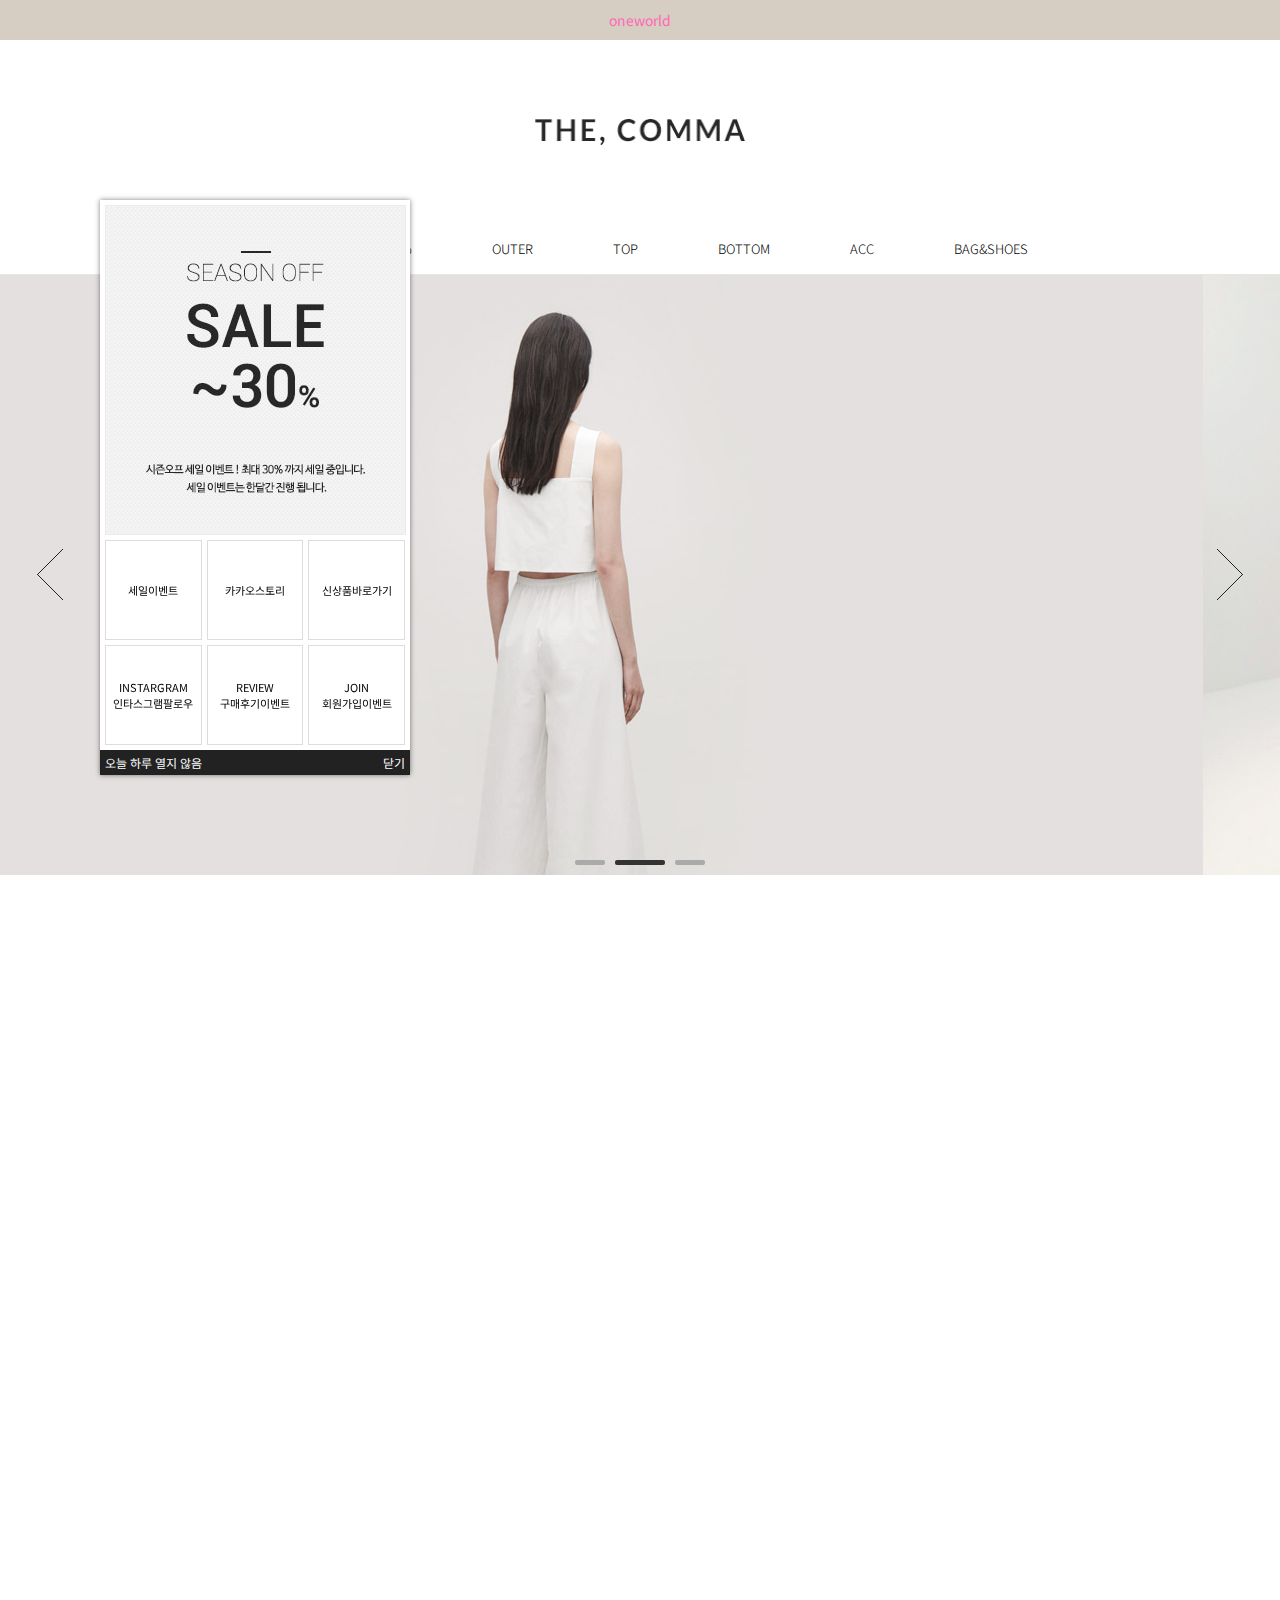
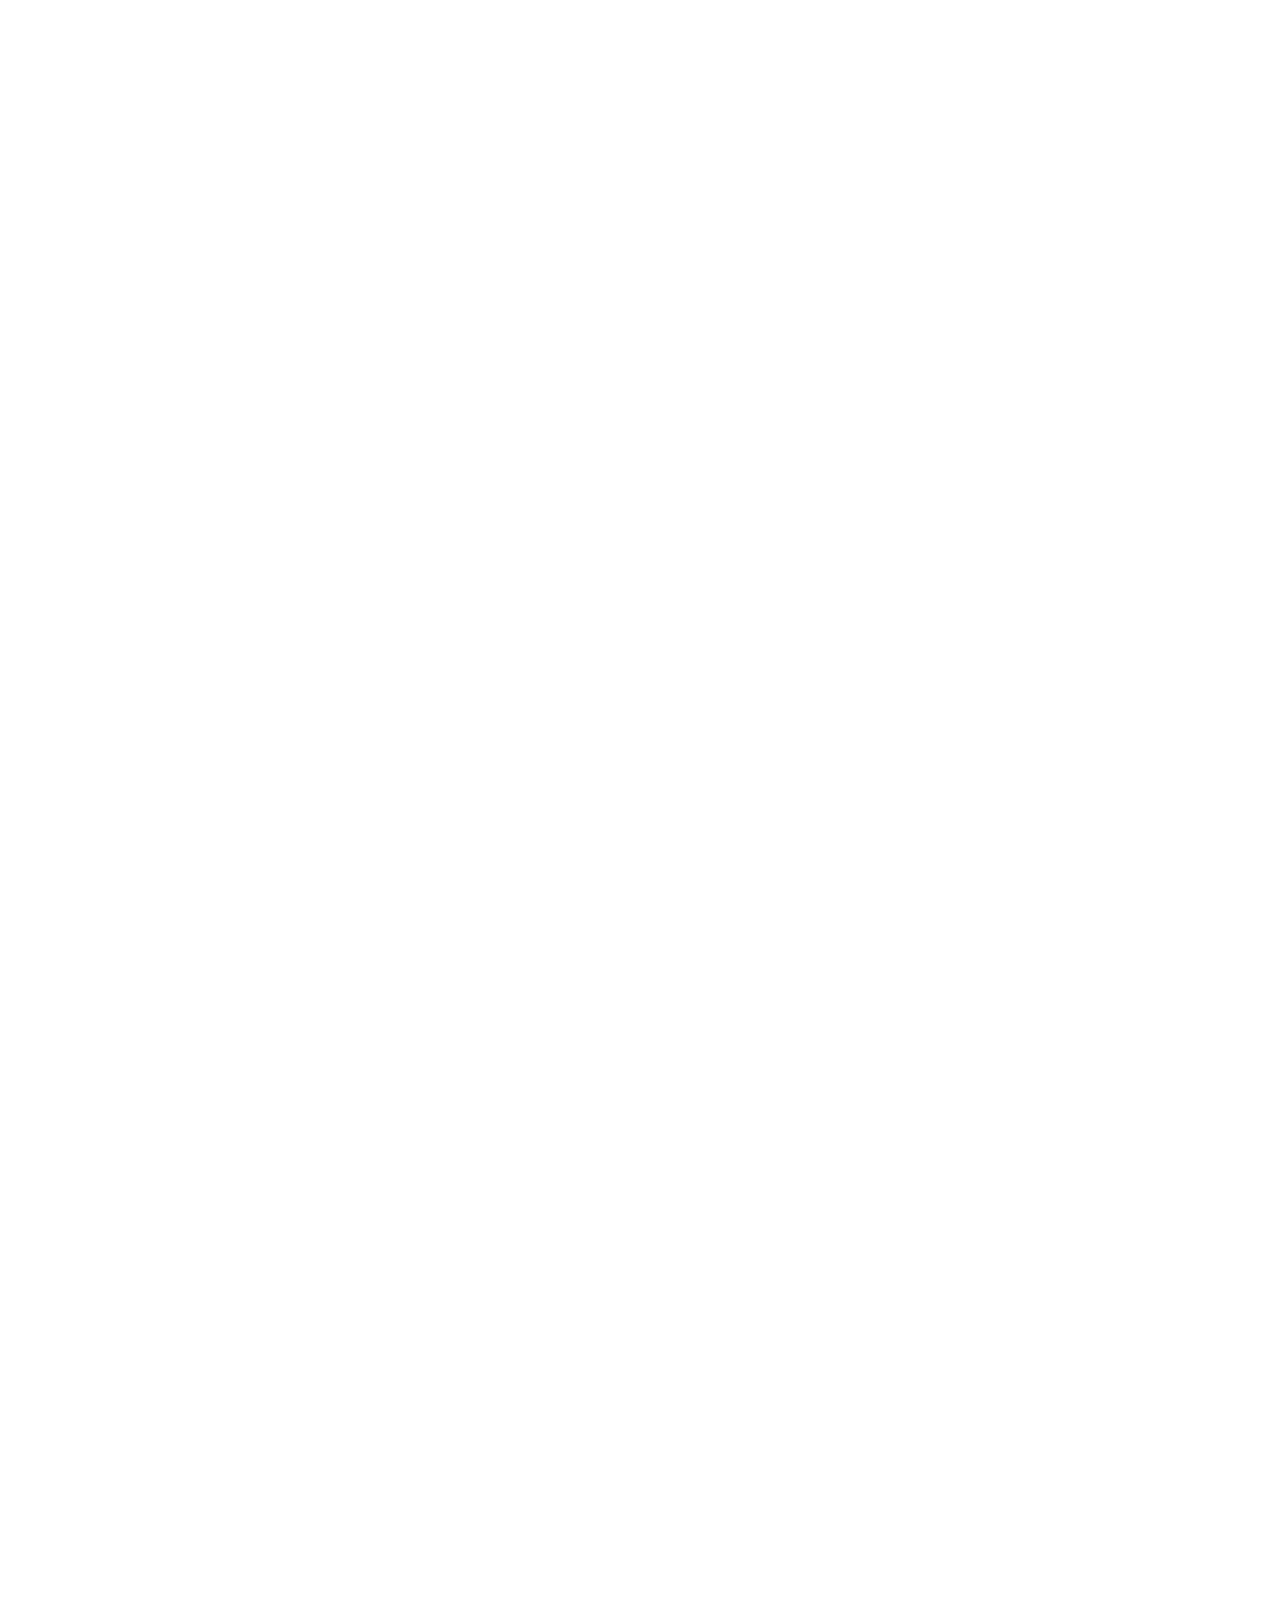
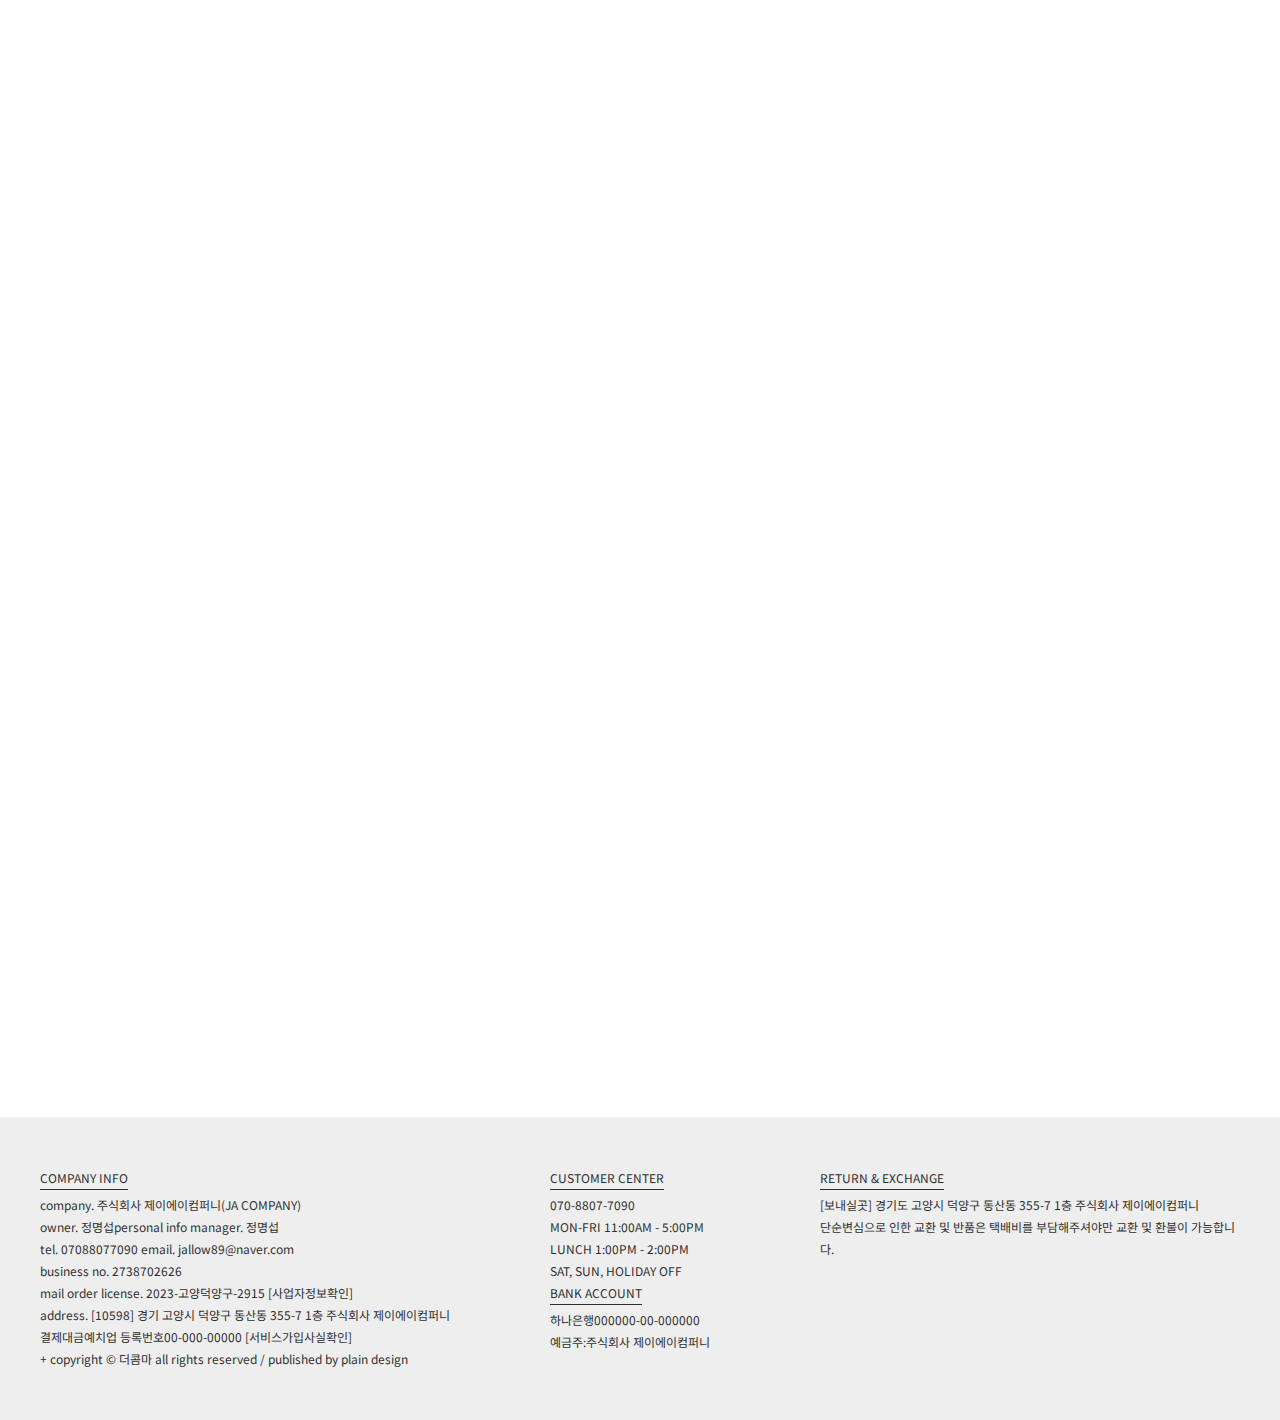
==== index.html @ 26ce9a0a "Portfolio_4 (the comma)" ====
<!DOCTYPE html>
<html lang="en">
<head>
    <meta charset="UTF-8">
    <meta name="viewport" content="width=device-width, initial-scale=1.0">
    <title>The Comma</title>

    <script defer src="https://code.jquery.com/jquery-1.12.4.min.js"></script>
    <script defer src="./js/common.js"></script>
    <script defer src="./js/header_footer.js"></script>
    <script defer src="./js/item_list.js"></script>
    <script defer src="./js/index.js"></script>

    <link href="https://fonts.googleapis.com/css2?family=Noto+Sans+KR:wght@100;300;400;500;700;900&display=swap" rel="stylesheet">
    <link rel="stylesheet" href="./css/common.css">
    <link rel="stylesheet" href="./css/header_footer.css">
    <link rel="stylesheet" href="./css/index.css">
    <link rel="icon" href="./img/favicon-16x16.png" type="image/png">

    <script>
        var sp = ['android', 'iphone', 'ipad'];
        for(var i = 0; i < sp.length; i++) {
            if(navigator.userAgent.toLowerCase().match(sp[i])) {
                location.replace("mobile/index.html");
            }
        }
    </script>
</head>
<body>
    <div class="top_banner">
        <div class="tb_item">The comma에 오신걸 환영합니다 :)</div>
        <div class="tb_item">즐거운 구경되세요</div>
        <div class="tb_item">oneworld</div>
        <div class="tb_item">포트폴리오</div>
        <div class="tb_item">예쁘게 봐주세요 :D</div>
    </div>
    <div class="layer_popup" ondragstart="return false">
        <div class="popup_body">
            <div class="popup_img">
                <a href="#" class="p_img">
                    <img src="./img/popup/big_img_01.jpg" alt="팝업이미지">
                </a>
                <a href="#" class="p_img">
                    <img src="./img/popup/big_img_02.jpg" alt="팝업이미지">
                </a>
                <a href="#" class="p_img">
                    <img src="./img/popup/big_img_03.jpg" alt="팝업이미지">
                </a>
                <a href="#" class="p_img">
                    <img src="./img/popup/big_img_04.jpg" alt="팝업이미지">
                </a>
                <a href="#" class="p_img">
                    <img src="./img/popup/big_img_05.jpg" alt="팝업이미지">
                </a>
                <a href="#" class="p_img">
                    <img src="./img/popup/big_img_06.jpg" alt="팝업이미지">
                </a>
            </div>
            <div class="popup_btn_container">
                <div class="popup_btn">
                    <a href="#">세일이벤트</a>
                </div>
                <div class="popup_btn">
                    <a href="#">카카오스토리</a>
                </div>
                <div class="popup_btn">
                    <a href="#">신상품바로가기</a>
                </div>
                <div class="popup_btn">
                    <a href="#">INSTARGRAM<br>인타스그램팔로우</a>
                </div>
                <div class="popup_btn">
                    <a href="#">REVIEW<br>구매후기이벤트</a>
                </div>
                <div class="popup_btn">
                    <a href="#">JOIN<br>회원가입이벤트</a>
                </div>
            </div>
        </div>
        <div class="popup_footer">
            <div class="btn_close_24" onclick="setCookie('test_cookie', 'true', 1);">오늘 하루 열지 않음</div>
            <div class="btn_close">닫기</div>
        </div>
    </div>
    <div class="wrap">
        <div class="header">
            <div class="logo">
                <a href="index.html">logo</a>
            </div>
            <ul class="menu">
                <li class="menu_item">
                    <a href="product(best).html?cate_no=0">BEST</a>
                </li>
                <li class="menu_item">
                    <a href="product(new5%).html?cate_no=1">NEW 5%</a>
                </li>
                <li class="menu_item">
                    <a href="product(outer).html?cate_no=2">OUTER</a>
                </li>
                <li class="menu_item">
                    <a href="product(top).html?cate_no=3">TOP</a>
                </li>
                <li class="menu_item">
                    <a href="product(bottom).html?cate_no=4">BOTTOM</a>
                </li>
                <li class="menu_item">
                    <a href="product(acc).html?cate_no=5">ACC</a>
                </li>
                <li class="menu_item">
                    <a href="product(bag&shoes).html?cate_no=6">BAG&SHOES</a>
                </li>
            </ul>
        </div>
        <div class="main">
            <div class="main_banner">
                <div class="box main_banner1"></div>
                <div class="box main_banner2"></div>
                <div class="box main_banner3"></div>
                <div class="btn_slide" id="btn_L"></div>
                <div class="btn_slide" id="btn_R"></div>
                <div class="indicator">
                </div>
            </div>
            <div id="w_ranking" class="sec container">
                <div class="sec_title item_init">WEEKLY RANKING</div>     
                <div class="sec_body">
                    <ul class="item_container">
                        <li class="w_ranking_items item_init">
                            <div class="item_img">
                                <a href="#">
                                    <img src="./img/items/ranking/1.jpg" alt="랭크 이미지">
                                </a>
                                <div class="ranking_num">1</div>
                            </div>
                            <div class="item_info">
                                <div class="item_info_title item_info_title">더콤마-랭킹</div>
                                <div class="o_price">70,000원</div>
                                <div class="s_price">30,000원</div>
                                <div class="item_desc">상품에 대한 설명이 표시됩니다.</div>
                            </div>
                        </li>
                        <li class="w_ranking_items item_init">
                            <div class="item_img">
                                <a href="#">
                                    <img src="./img/items/ranking/2.jpg" alt="랭크 이미지">
                                </a>
                                <div class="ranking_num">2</div>
                            </div>
                            <div class="item_info">
                                <div class="item_info_title item_info_title">더콤마-랭킹</div>
                                <div class="o_price">70,000원</div>
                                <div class="s_price">30,000원</div>
                                <div class="item_desc">상품에 대한 설명이 표시됩니다.</div>
                            </div>
                        </li>
                        <li class="w_ranking_items item_init">
                            <div class="item_img">
                                <a href="#">
                                    <img src="./img/items/ranking/3.jpg" alt="랭크 이미지">
                                </a>
                                <div class="ranking_num">3</div>
                            </div>
                            <div class="item_info">
                                <div class="item_info_title item_info_title">더콤마-랭킹</div>
                                <div class="o_price">70,000원</div>
                                <div class="s_price">30,000원</div>
                                <div class="item_desc">상품에 대한 설명이 표시됩니다.</div>
                            </div>
                        </li>
                        <li class="w_ranking_items item_init">
                            <div class="item_img">
                                <a href="#">
                                    <img src="./img/items/ranking/4.jpg" alt="랭크 이미지">
                                </a>
                                <div class="ranking_num">4</div>
                            </div>
                            <div class="item_info">
                                <div class="item_info_title item_info_title">더콤마-랭킹</div>
                                <div class="o_price">70,000원</div>
                                <div class="s_price">30,000원</div>
                                <div class="item_desc">상품에 대한 설명이 표시됩니다.</div>
                            </div>
                        </li>
                        <li class="w_ranking_items item_init">
                            <div class="item_img">
                                <a href="#">
                                    <img src="./img/items/ranking/5.jpg" alt="랭크 이미지">
                                </a>
                                <div class="ranking_num">5</div>
                            </div>
                            <div class="item_info">
                                <div class="item_info_title item_info_title">더콤마-랭킹</div>
                                <div class="o_price">70,000원</div>
                                <div class="s_price">30,000원</div>
                                <div class="item_desc">상품에 대한 설명이 표시됩니다.</div>
                            </div>
                        </li>
                        <li class="w_ranking_items item_init">
                            <div class="item_img">
                                <a href="#">
                                    <img src="./img/items/ranking/6.jpg" alt="랭크 이미지">
                                </a>
                                <div class="ranking_num">6</div>
                            </div>
                            <div class="item_info">
                                <div class="item_info_title item_info_title">더콤마-랭킹</div>
                                <div class="o_price">70,000원</div>
                                <div class="s_price">30,000원</div>
                                <div class="item_desc">상품에 대한 설명이 표시됩니다.</div>
                            </div>
                        </li>
                    </ul>
                </div>
            </div>
            <div id="best" class="sec container">
                <div class="sec_title item_init">BEST ITEM</div>     
                <div class="sec_body">
                    <ul class="item_container">
                    </ul>
                </div>
            </div>
            <div id="new" class="sec container">
                <div class="sec_title item_init ">NEW 5%</div>     
                <div class="sec_body">
                    <ul class="item_container">
                    </ul>
                </div>
            </div>
        </div>
        <div class="footer">
            <div class="container">
                <div class="f_body company_info">
                    <div class="f_title">
                        <span>COMPANY INFO</span>
                    </div>
                    <p>company. 주식회사 제이에이컴퍼니(JA COMPANY)</p>
                    <p>owner. 정명섭personal info manager. 정명섭</p>
                    <p>tel. 07088077090 email. jallow89@naver.com</p>
                    <p>business no. 2738702626</p>
                    <p>mail order license. 2023-고양덕양구-2915 [사업자정보확인]</p>
                    <p>address. [10598] 경기 고양시 덕양구 동산동 355-7 1층 주식회사 제이에이컴퍼니</p>
                    <p>결제대금예치업 등록번호00-000-00000 [서비스가입사실확인]</p>
                    <p>+ copyright © 더콤마 all rights reserved / published by plain design</p>
                </div>
                <div class="f_body cs_center">
                    <div class="f_title">
                        <span>CUSTOMER CENTER</span>
                    </div>
                    <p>070-8807-7090</p>
                    <p>MON-FRI 11:00AM - 5:00PM</p>
                    <p>LUNCH 1:00PM - 2:00PM</p>
                    <p>SAT, SUN, HOLIDAY OFF</p>
                    <div class="f_title">
                        <span>BANK ACCOUNT</span>
                    </div>
                    <p>하나은행000000-00-000000</p>
                    <p>예금주:주식회사 제이에이컴퍼니</p>
                </div>
                <div class="f_body return">
                    <div class="f_title">
                        <span>RETURN & EXCHANGE</span>
                    </div>
                    <p>[보내실곳] 경기도 고양시 덕양구 동산동 355-7 1층 주식회사 제이에이컴퍼니 <br>단순변심으로 인한 교환 및 반품은 택배비를 부담해주셔야만 교환 및 환불이 가능합니다.</p>
                </div>
            </div>
        </div>
    </div>
</body>
</html>
---- css/common.css ----
body {
    margin: 0;
    font-family: 'Noto Sans KR', sans-serif;
}

ul {
    padding: 0;
    margin: 0;
    list-style: none;
}

a {
    text-decoration: none;
    color: inherit;
}

.container {
    width: 1200px;
    height: 100%;
    margin: 0 auto;
    position: relative;
}

.top_banner {
    width: 100%;
    height: 40px;
    line-height: 40px;
    background: #d6cdc3;
    overflow: hidden;
    position: fixed;
    left: 0;
    top: 0;
    z-index: 999999999;
}

.tb_item {
    width: 100%;
    font-size: 14px;
    text-align: center;
    position: absolute;
    left: 0;
    top: 100%;
}

.tb_item:first-child {
    top: 0
}

.tb_item:nth-child(3) {
    color: hotpink;
}

.tb_item:nth-child(4) {
    color: darkcyan;
}
---- css/header_footer.css ----
.header {
    width: 100%;
    position: relative;
    z-index: 99999999;
    background: #fff;
    border-bottom: 1px solid #e6e6e6;
}

.logo {
    width: 210px;
    margin: 0 auto;
    background: url(../img/logo.jpg) no-repeat center / contain;
    padding: 80px 0;
}

.logo a {
    display: block;
    width: 100%;
    height: 100%;
    text-indent: -9999px;
}

.menu {
    height: 50px;
    line-height: 50px;
    text-align: center;
    font-size: 0;
}

.menu_active {
    width: 100%;
    background: #fff;
    position: fixed;
    left: 0;
    top: 40px;
    z-index: 99999999;
}

.menu_item {
    display: inline-block;
    font-size: 13px;
    font-weight: 300;
}

.menu_item a {
    padding: 0 40px;
    display: block;
    height: 100%;
}

.menu_item:hover {
    font-weight: bold;
}

/* footer */
.footer {
    width: 100%;
    overflow: hidden;
    background: #eee;
    color: #303030;
    padding: 50px 0;
    font-size: 12px;
    line-height: 22px;
}

.f_body {
    float: left;
}

.company_info {
    width: 420px;
}

.cs_center {
    width: 180px;
    margin: 0 90px;
}

.return {
    width: 420px;
}

.f_title {
    margin-bottom: 5px;
}

.f_title>span {
    border-bottom: 1px solid;
    padding: 3px 0;
}

.footer p {
    margin: 0;
    padding: 0;
}
---- css/index.css ----
.wrap {
    padding-top: 40px;
}

ul {
    margin: 0;
    padding: 0;
    list-style: none;
}

.layer_popup {
    width: 310px;
    background: #fff;
    position: fixed;
    left: 100px;
    top: 200px;
    display: none;
    z-index: 999999999;
    box-shadow: 0px 0px 5px 0px rgba(0, 0, 0, 0.5);
}

.popup_body {
    padding: 5px;
    overflow: hidden;
}

.popup_img {
    width: 300px;
    height: 330px;
    position: relative;
}

.p_img {
    position: absolute;
    left: 0;
    top: 0;
    display: none;
}

.popup_btn {
    width: calc((100% - (5px * 2)) / 3 - 0.01px);
    height: 100px;
    border: 1px solid #ddd;
    box-sizing: border-box;
    float: left;
    margin-top: 5px;
    position: relative;
    overflow: hidden;
}

.popup_btn:nth-child(3n - 1) {
    margin-left: 5px;
    margin-right: 5px;
}

.popup_btn a {
    display: block;
    width: 100%;
    padding: 40px 0;
    font-size: 11px;
    text-align: center;
    position: absolute;
    left: 0;
    top: 50%;
    transform: translateY(-50%);
}

.popup_btn:hover {
    background: #f9f9f9;
}

.popup_footer {
    width: 100%;
    height: 25px;
    line-height: 25px;
    background: #222;
    color: #fff;
    font-size: 12px;
    padding: 0 5px;
    box-sizing: border-box;
}

.btn_close_24 {
    float: left;
    cursor: pointer;
}

.btn_close {
    float: right;
    cursor: pointer;
}

.main_banner {
    width: 100%;
    height: 600px;
    position: relative;
    overflow: hidden;
    cursor: pointer;
    margin-bottom: 180px;
}

.box {
    width: 100%;
    height: 100%;
    position: absolute;
    left: 100%;
    top: 0;
}

.main_banner1 {
    background: url(../img/main_banner/main_img_01.jpg) no-repeat center;
}

.main_banner2 {
    background: url(../img/main_banner/main_img_02.jpg) no-repeat center;
}

.main_banner3 {
    background: url(../img/main_banner/main_img_03.jpg) no-repeat center;
}

.btn_slide {
    width: 100px;
    height: 100%;
    background: transparent;
    font-size: 30px;
    position: absolute;
    top: 0;
}

#btn_L {
    left: 0;
    background: url('../img/main_banner/w_slide_prev.png') no-repeat center;
}

#btn_R {
    right: 0;
    background: url('../img/main_banner/w_slide_next.png') no-repeat center;
}

.indicator {
    position: absolute;
    bottom: 10px;
    left: 50%;
    transform: translateX(-50%);
}

.circle {
    width: 30px;
    height: 5px;
    background: #aaa;
    border-radius: 2px;
    float: left;
    margin: 0 5px;
}

.circle:hover {
    background: #333;
}

.indi_active {
    background: #333;
    width: 50px;
}

/* main */

.sec {
    margin-bottom: 100px;
}

.sec_title {
    text-align: center;
    font-size: 20px;
    margin-bottom: 70px;
    letter-spacing: 2px;
}

.item_container {
    overflow: hidden;
}

.item_container>li {
    margin-bottom: 80px;
}

.item_img {
    position: relative;
    overflow: hidden;
}

.item_img img {
    width: 100%;
    transition: all 0.5s;
}

.item_info {
    padding: 0 5px;
    box-sizing: border-box;
}

.item_info_title {
    font-size: 13px;
    line-height: 35px;
    color: #555;
    border-bottom: 1px solid #ccc;
    margin-bottom: 8px
}

.o_price,
.s_price,
.item_desc {
    font-weight: 200;
    font-size: 12px;
}

.o_price {
    text-decoration: line-through;
}

/* //////// weekly ranking //////// */
li.w_ranking_items {
    width: calc((100% - (7px * 5)) / 6 - 0.01px);
    margin-right: 7px;
    float: left;
}

li.w_ranking_items:last-child {
    margin-right: 0;
}

.ranking_num {
    width: 40px;
    height: 40px;
    line-height: 40px;
    text-align: center;
    background: #282828;
    color: #fff;
    position: absolute;
    right: 5px;
    top: 5px;
    border-radius: 3px;
}

/* //////// best item //////// */
li.best_items {
    width: calc((100% - (7px * 3)) / 4 - 0.01px);
    margin-right: 7px;
    float: left;
}

li.best_items:nth-child(4n) {
    margin-right: 0;
}

li.best_items>.item_img:hover img {
    transform: scale(1.3);
}

/* //////// new //////// */
li.new_items {
    width: calc((100% - (7px * 3)) / 4 - 0.01px);
    margin-right: 7px;
    float: left;
}

li.new_items:nth-child(4n) {
    margin-right: 0;
}

#new .item_img a {
    display: block;
}

#new .item_img img:first-child {
    position: absolute;
    left: 0;
    top: 0;
    opacity: 0;
}

#new .item_img:hover img:first-child {
    opacity: 1;
}


.item_init {
    /* opacity: 0.3; */
    opacity: 0;
    transform: translateY(70px);
    transition: all 1s;
}

.item_acitve {
    opacity: 1;
    transform: translateY(0);
    transition: all 1s;
}
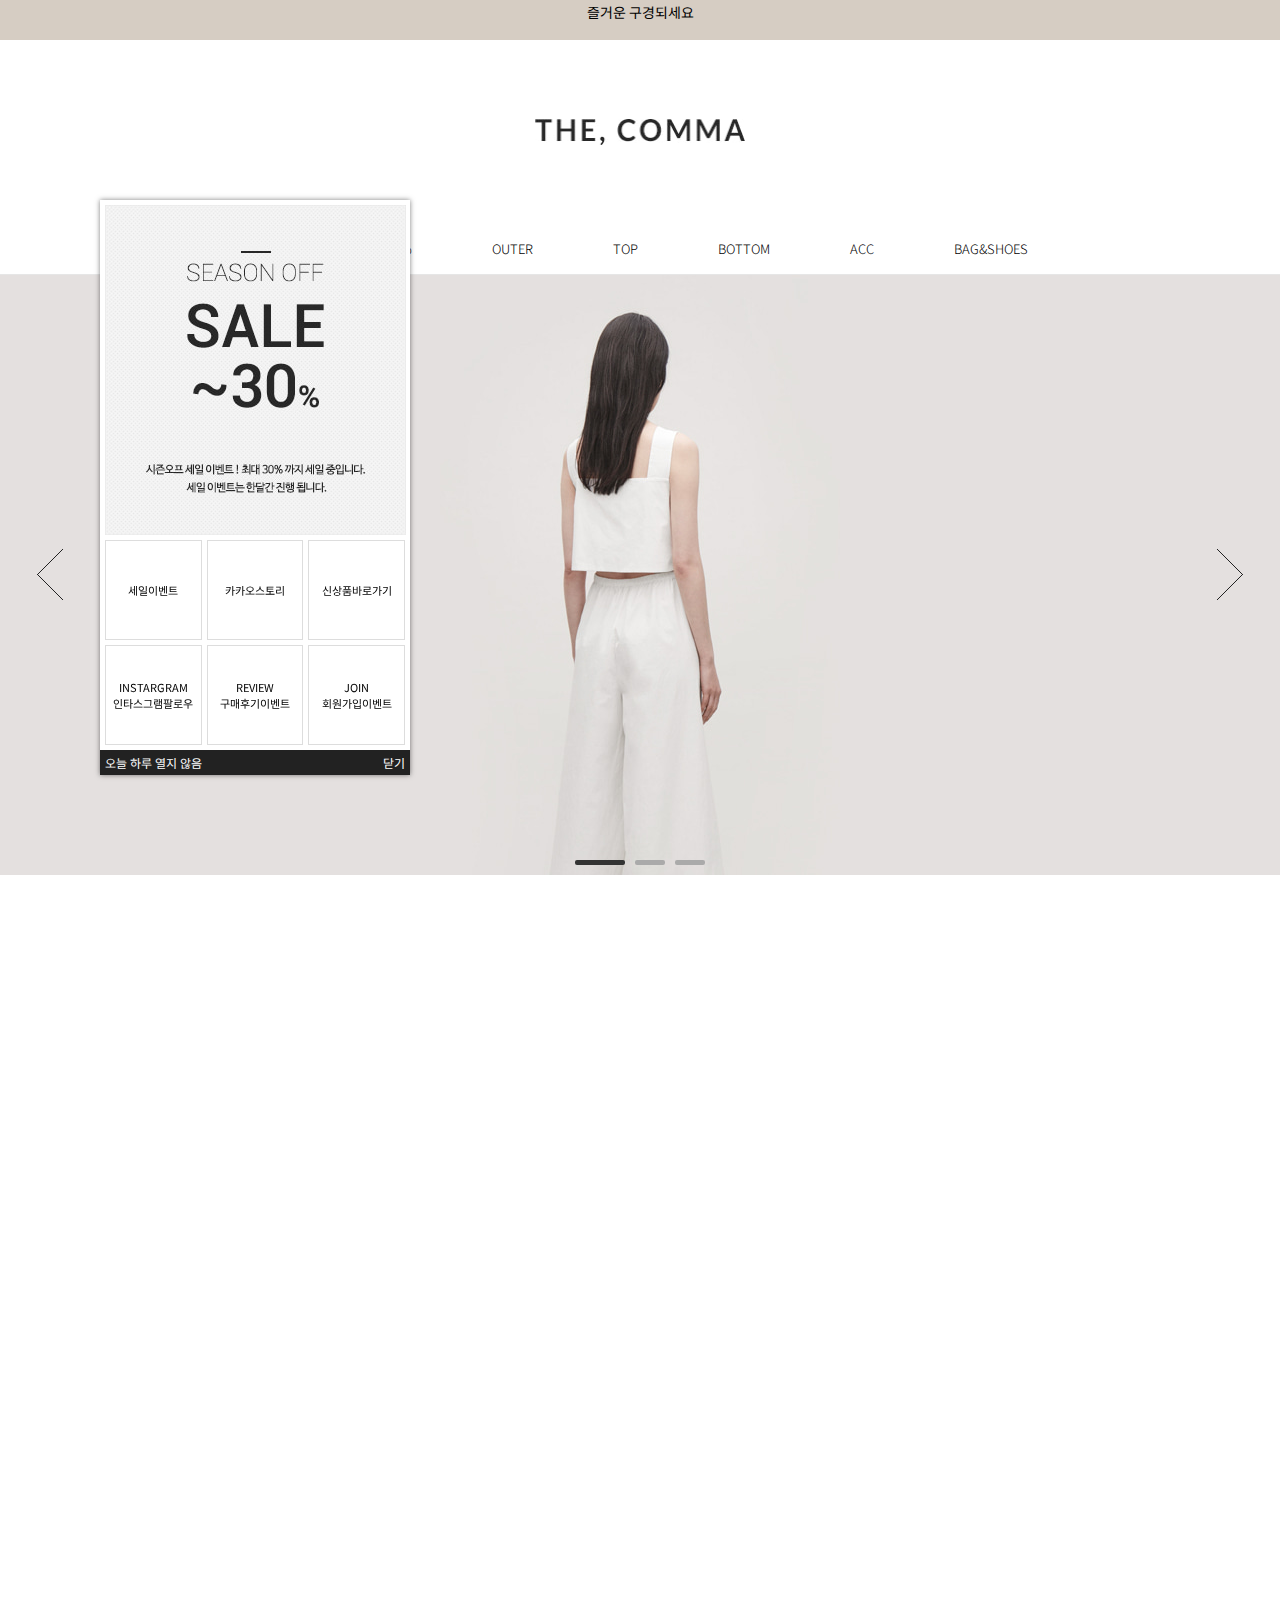
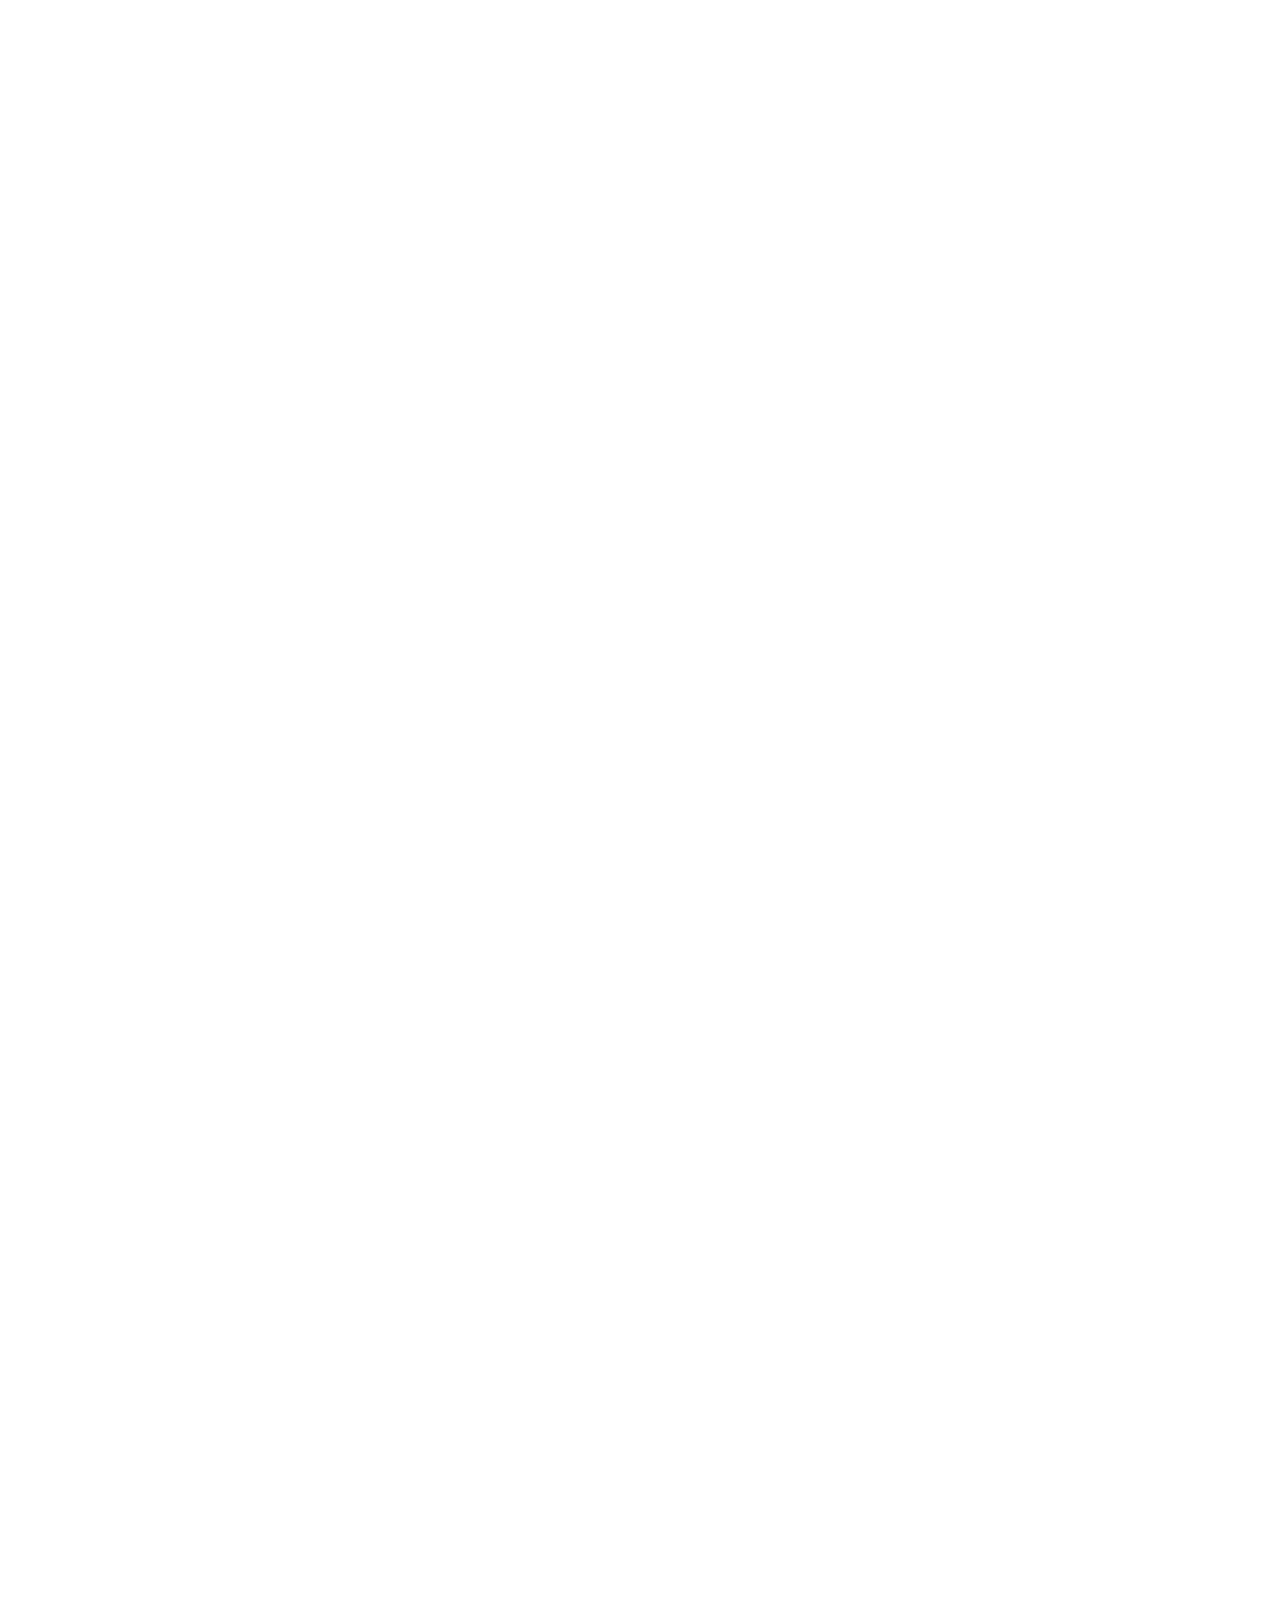
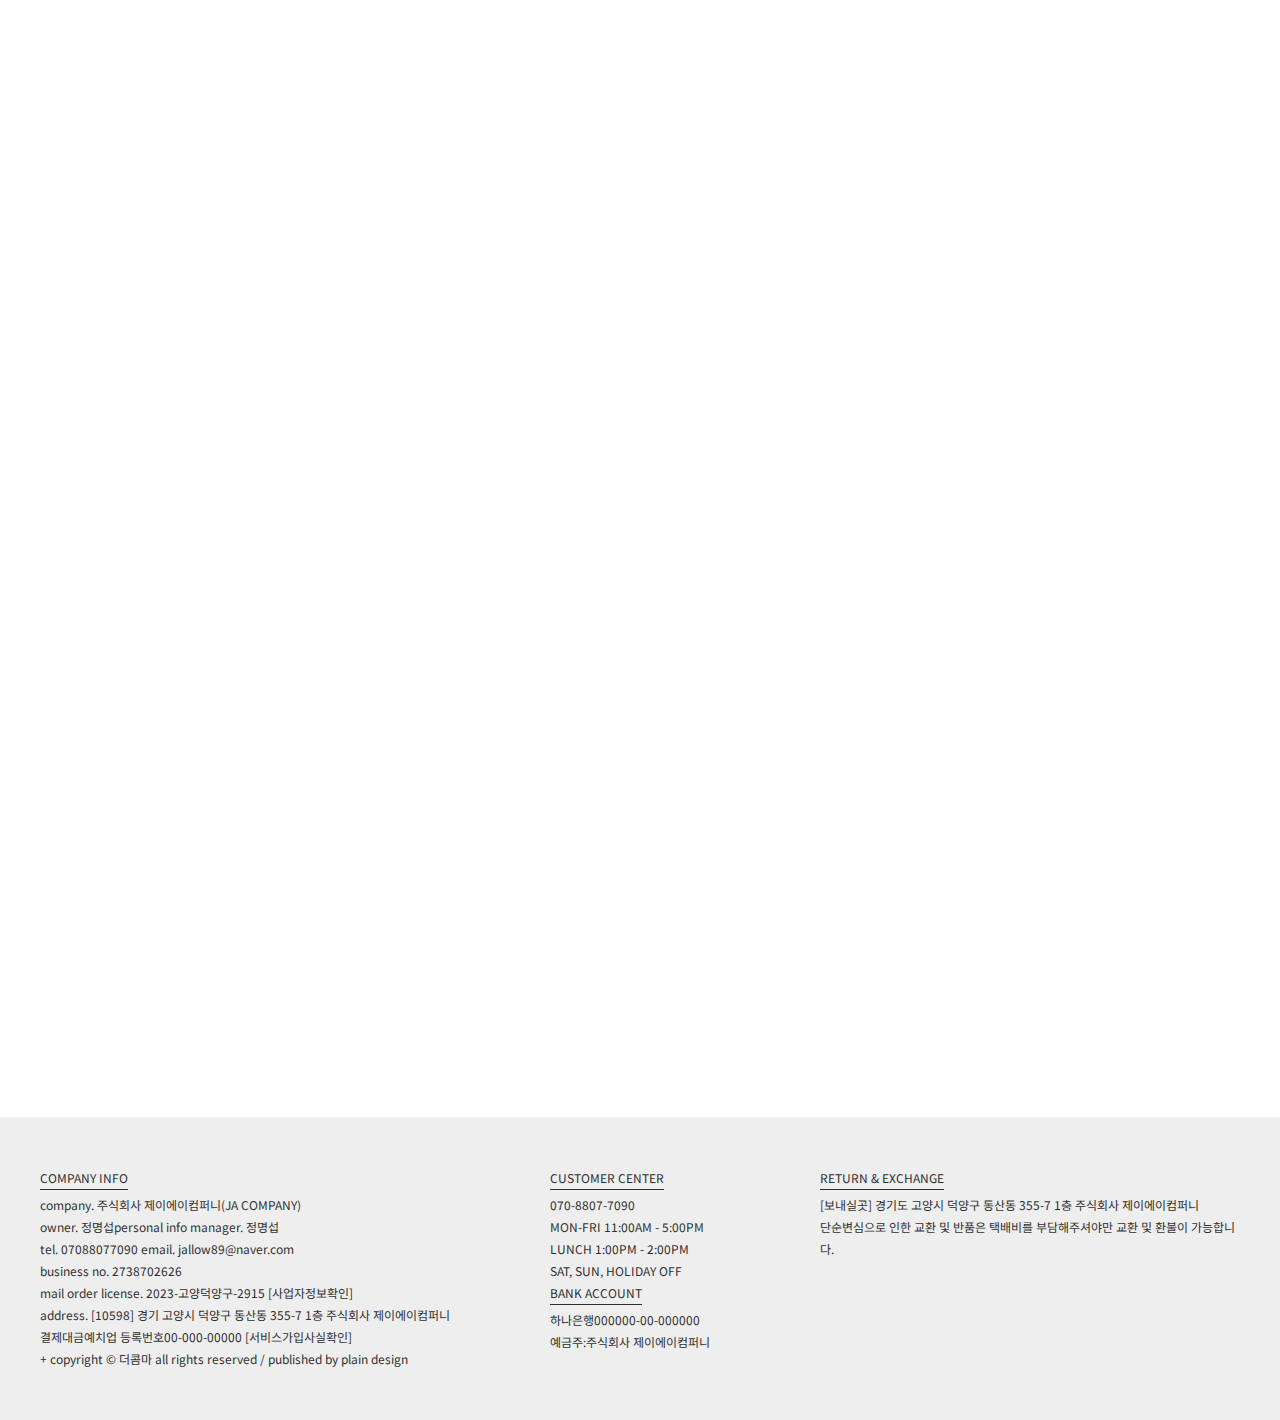
==== commit c6637e92: "Portfolio_4" ====
--- a/index.html
+++ b/index.html
@@ -92,7 +92,7 @@
                     <a href="product(best).html?cate_no=0">BEST</a>
                 </li>
                 <li class="menu_item">
-                    <a href="product(new5%).html?cate_no=1">NEW 5%</a>
+                    <a href="product(new5).html?cate_no=1">NEW 5%</a>
                 </li>
                 <li class="menu_item">
                     <a href="product(outer).html?cate_no=2">OUTER</a>
@@ -107,7 +107,7 @@
                     <a href="product(acc).html?cate_no=5">ACC</a>
                 </li>
                 <li class="menu_item">
-                    <a href="product(bag&shoes).html?cate_no=6">BAG&SHOES</a>
+                    <a href="product(bag_shoes).html?cate_no=6">BAG&SHOES</a>
                 </li>
             </ul>
         </div>
